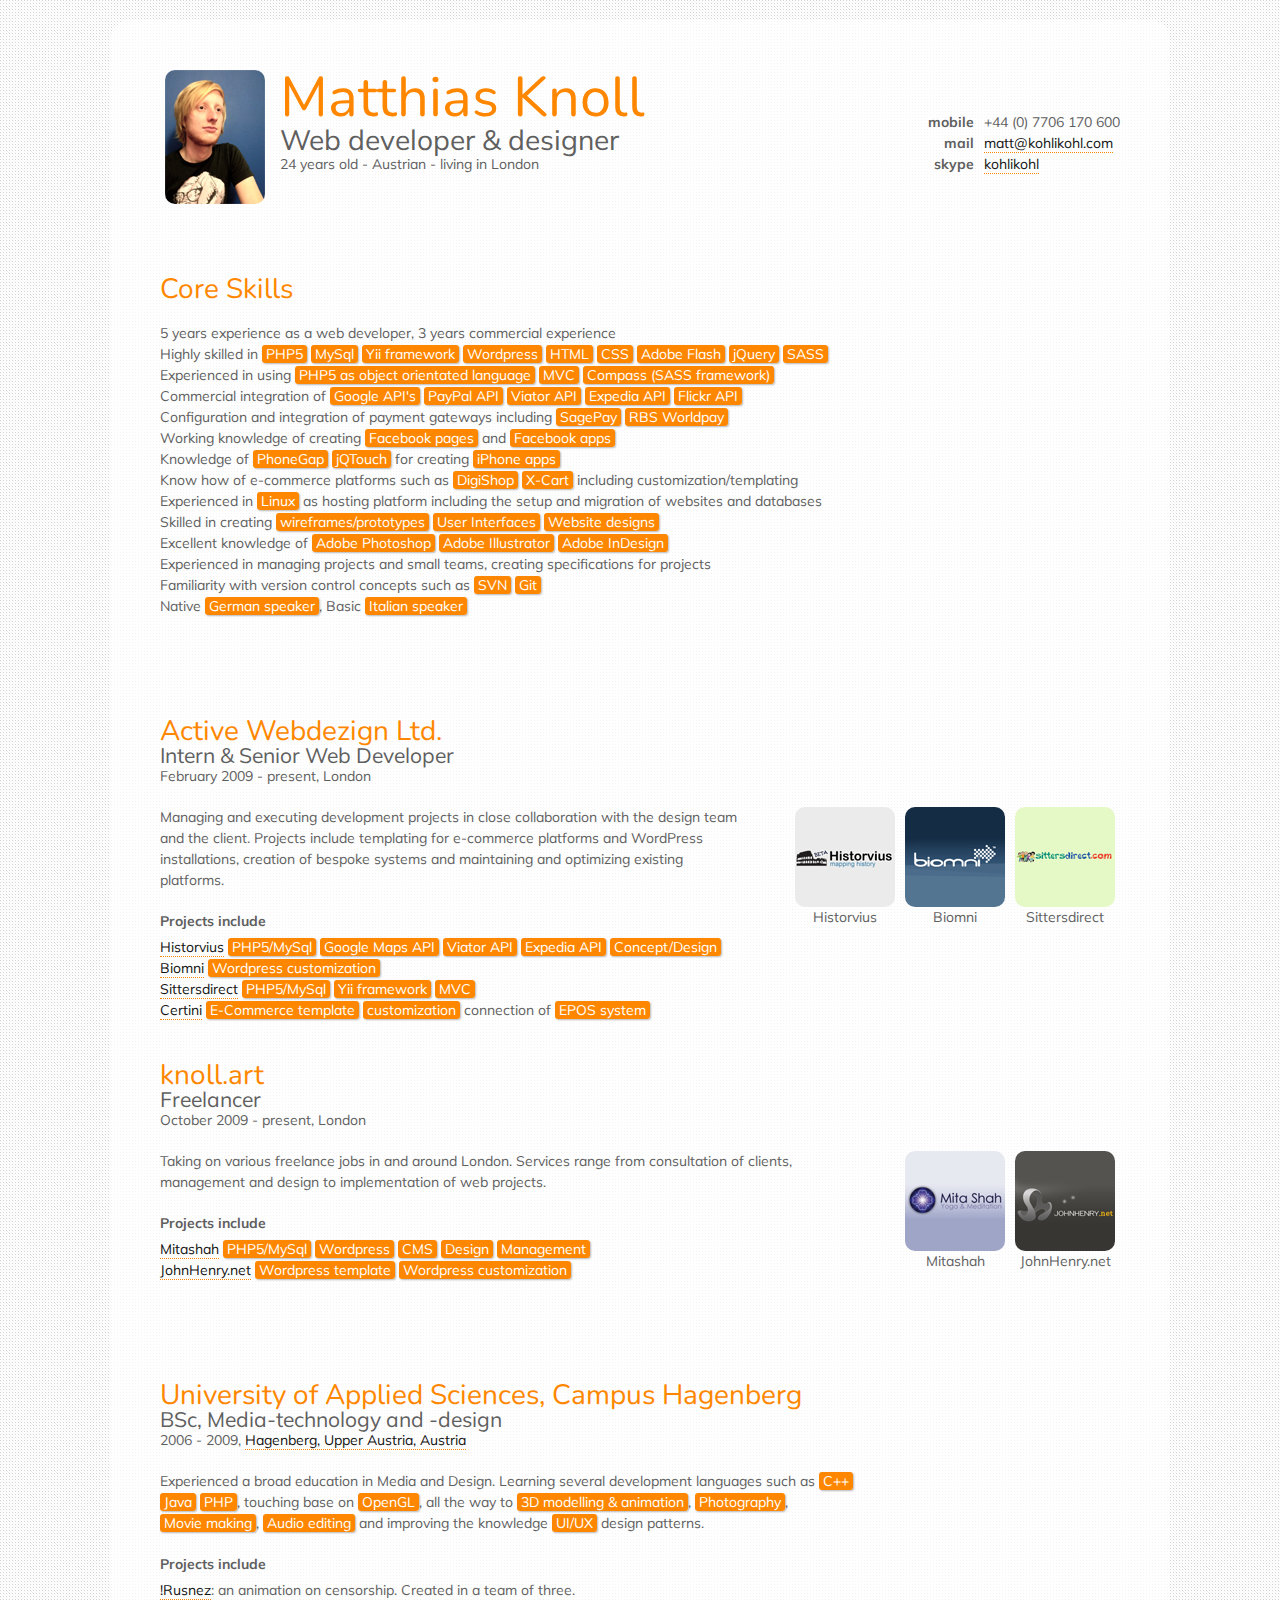
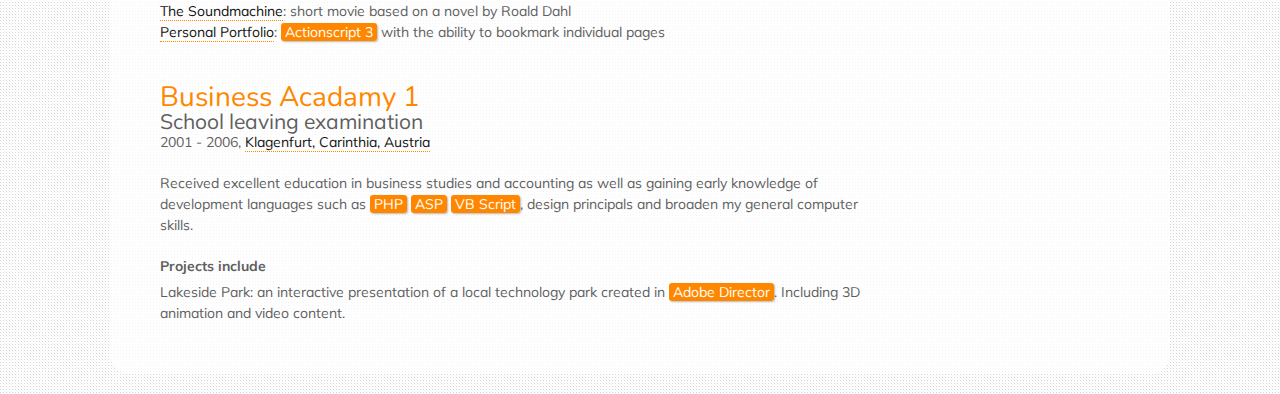
==== index.html @ f6ed4b70 "resume 2011" ====
<!DOCTYPE html>
<html lang="en">
    <head>
        <title>Matthias Knoll - Resume</title>
        <meta charset="utf-8">
        <meta name="keywords" content="Matthias, Knoll, Resume, CV" />
        <meta name="robots" content="index,follow" />
        <meta name="copyright" content="Copyright 2011 - Matthias Knoll - All Rights Reserved." />
        <meta name="author" content="Matthias Knoll" />
        <meta name="language" content="en-GB" />
        <meta name="revisit-after" content="7" />

        <link rel="stylesheet" type="text/css" href="stylesheets/style.css" media="screen" />
        <link rel="stylesheet" type="text/css" media="print" href="stylesheets/print.css" />
        <link href="http://fonts.googleapis.com/css?family=Muli|Nunito:700" rel="stylesheet" type="text/css" />
        <!--[if lt IE 9]>
  			<script src="http://html5shiv.googlecode.com/svn/trunk/html5.js"></script>
  		<![endif]-->
 		<script type="text/javascript" language="JavaScript" src="js/decrypt.js"></script>
 		<script type="text/javascript">

		  var _gaq = _gaq || [];
		  _gaq.push(['_setAccount', 'UA-8178775-2']);
		  _gaq.push(['_trackPageview']);
		
		  (function() {
		    var ga = document.createElement('script'); ga.type = 'text/javascript'; ga.async = true;
		    ga.src = ('https:' == document.location.protocol ? 'https://ssl' : 'http://www') + '.google-analytics.com/ga.js';
		    var s = document.getElementsByTagName('script')[0]; s.parentNode.insertBefore(ga, s);
		  })();
		
		</script>
    </head>
    <body>
    	<div class="wrapper">
    		<header>
	    		<img class="mybeautifulself" src="images/profile.png" />
	    		<h1>Matthias Knoll
	    		<span>Web developer &amp; designer</span></h1>
	    		<span>24 years old - Austrian - living in London</span>
    		</header>
    		<ul class="contact-details">
				<li><span>mobile</span> <script type="text/javascript" language="JavaScript">document.write(decrypt('qrN6gtoVTUibSkhE098pIalj5Af1MnezFcHXKmC4dQJsyP3vwBZ7RxLW2GODYu','+DD (K) UUKj vUK jKK'));</script></li>
				<li><span>mail</span> <script type="text/javascript" language="JavaScript">document.write(decryptURL('zM7FnljxJuG8A5bstEY9OZ6SLQqDI2gBXHda3pcoT0mhPUCyKNVe4kfir1WvRw','Rkdd@u1wS8u1wS.r1R','mail'));</script></li>
				<li><span>skype</span> <script type="text/javascript" language="JavaScript">document.write(decryptURL('sZnp3o1EgtWulPhGIfaUCKYemvQMk5Virj89HNTq2JOF6wx4Adb7cRzBX0DySL','mcKM4:c5THBc5TH?9m4XBQJ5','kohlikohl'));</script></li>
			</ul>
    		<section>
	    		<header>
	    			<h2>Core Skills</h2>
	    		</header>
	    		<ul>
	    			<li>5 years experience as a web developer, 3 years commercial experience</li>
	    			<li>Highly skilled in <span>PHP5</span> <span>MySql</span> <span>Yii framework</span> <span>Wordpress</span> <span>HTML</span> <span>CSS</span> <span>Adobe Flash</span> <span>jQuery</span> <span>SASS</span></li>
	    			<li>Experienced in using <span>PHP5 as object orientated language</span> <span>MVC</span> <span>Compass (SASS framework)</span></li>
	    			<li>Commercial integration of <span>Google API's</span> <span>PayPal API</span> <span>Viator API</span> <span>Expedia API</span> <span>Flickr API</span></li>
	    			<li>Configuration and integration of payment gateways including <span>SagePay</span> <span>RBS Worldpay</span></li>
	    			<li>Working knowledge of creating <span>Facebook pages</span> and <span>Facebook apps</span></li>
	    			<li>Knowledge of <span>PhoneGap</span> <span>jQTouch</span> for creating <span>iPhone apps</span></li>
	    			<li>Know how of e-commerce platforms such as <span>DigiShop</span> <span>X-Cart</span> including customization/templating</li>
	    			<li>Experienced in <span>Linux</span> as hosting platform including the setup and migration of websites and databases</li>
	    			<li>Skilled in creating <span>wireframes/prototypes</span> <span>User Interfaces</span> <span>Website designs</span></li>
	    			<li>Excellent knowledge of <span>Adobe Photoshop</span> <span>Adobe Illustrator</span> <span>Adobe InDesign</span></li>
	    			<li>Experienced in managing projects and small teams, creating specifications for projects</li>
	    			<li>Familiarity with version control concepts such as <span>SVN</span> <span>Git</span></li>
	    			<li>Native <span>German speaker</span>, Basic <span>Italian speaker</span></li>
	    		</ul>
    		</section>
    		<section>
    			<header>
		    		<h2>Active Webdezign Ltd.</h2>
		    		<h3>Intern &amp; Senior Web Developer</h3>
		    		<span>February 2009 - present, London</span>
		    	</header>
		    	<ul class="projects">
	    			<li><a target="_blank" href="http://www.historvius.com"><img src="images/historvius.png" alt="Project Historvius"/></a> Historvius</li>
	    			<li><a target="_blank" href="http://www.biomni.com"><img src="images/biomni.png" alt="Project Biomni"/></a> Biomni</li>
	    			<li><a target="_blank" href="http://www.sittersdirect.com"><img src="images/sittersdirect.png" alt="Project Sittersdirect"/></a> Sittersdirect</li>
	    		</ul>
	    		<p>Managing and executing development projects in
	close collaboration with the design team and the client. Projects include
	templating for e-commerce platforms and WordPress installations,
	creation of bespoke systems and maintaining and optimizing existing
	platforms.</p>
	    		<h4>Projects include</h4>
	    		<ul>
	    			<li><a target="_blank" href="http://www.historvius.com">Historvius</a> <span>PHP5/MySql</span> <span>Google Maps API</span> <span>Viator API</span> <span>Expedia API</span> <span>Concept/Design</span></li>
	    			<li><a target="_blank" href="http://www.biomni.com">Biomni</a> <span>Wordpress customization</span></li>
	    			<li><a target="_blank" href="http://www.sittersdirect.com">Sittersdirect</a> <span>PHP5/MySql</span> <span>Yii framework</span> <span>MVC</span></li>
	    			<li><a target="_blank" href="http://www.certini.co.uk">Certini</a> <span>E-Commerce template</span> <span>customization</span> connection of <span>EPOS system</span></li>
	    		</ul>
    		</section>
    		<section class="notsomuch">
    			<header>
		    		<h2>knoll.art</h2>
		    		<h3>Freelancer</h3>
		    		<span>October 2009 - present, London</span>
		    	</header>
		    	<ul class="projects">
	    			<li><a target="_blank" href="http://www.mitashah.com"><img src="images/mitashah.png" alt="Project Mitashah"/></a> Mitashah</li>
	    			<li><a target="_blank" href="http://www.johnhenry.net"><img src="images/johnhenry.png" alt="Project JohnHenry.net"/></a> JohnHenry.net</li>
	    		</ul>
	    		<p>Taking on various freelance jobs in and around London. Services range from consultation of clients, management and design to implementation of web projects.</p>
	    		<h4>Projects include</h4>
	    		<ul>
	    			<li><a target="_blank" href="http://www.mitashah.com">Mitashah</a> <span>PHP5/MySql</span> <span>Wordpress</span> <span>CMS</span> <span>Design</span> <span>Management</span></li>
	    			<li><a target="_blank" href="http://www.johnhenry.net">JohnHenry.net</a> <span>Wordpress template</span> <span>Wordpress customization</span></li>
	    		</ul>
	    	</section>
	    	<section>
	    		<header>    		
		    		<h2>University of Applied Sciences, Campus Hagenberg</h2>
		    		<h3>BSc, Media-technology and -design</h3>
		    		<span>2006 - 2009, <a target="_blank" href="http://g.co/maps/mt64n">Hagenberg, Upper Austria, Austria</a></span>
		    	</header>
	    		<p>Experienced a broad education in Media and Design. Learning several development languages such as <span>C++</span> <span>Java</span> <span>PHP</span>, touching base on <span>OpenGL</span>, all the way to <span>3D modelling &amp; animation</span>, <span>Photography</span>, <span>Movie making</span>, <span>Audio editing</span> and improving the knowledge <span>UI/UX</span> design patterns.</p>
	    		<h4>Projects include</h4>
	    		<ul>
	    			<li><a target="_blank" href="http://design.fh-hagenberg.at/projekte/2009/rusnez/">!Rusnez</a>: an animation on censorship. Created in a team of three.</li>
	    			<li><a target="_blank" href="http://design.fh-hagenberg.at/video/2008/the-soundmachine/">The Soundmachine</a>: short movie based on a novel by Roald Dahl</li>
	    			<li><a target="_blank" href="http://www.knoll-art.net/website.swf">Personal Portfolio</a>: <span>Actionscript 3</span> with the ability to bookmark individual pages</li>
	    		</ul>
	    	</section>
	    	<section class="notsomuch">
	    		<header>    		
		    		<h2>Business Acadamy 1</h2>
		    		<h3>School leaving examination</h3>
		    		<span>2001 - 2006, <a target="_blank" href="http://g.co/maps/bt634">Klagenfurt, Carinthia, Austria</a></span>
		    	</header>
	    		<p>Received excellent education in business studies and accounting as well as gaining early knowledge of development languages such as <span>PHP</span> <span>ASP</span> <span>VB Script</span>, design principals and broaden my general computer skills. </p>
	    		<h4>Projects include</h4>
	    		<ul>
	    			<li>Lakeside Park: an interactive presentation of a local technology park created in <span>Adobe Director</span>. Including 3D animation and video content.</li>
	    		</ul>
	    	</section>
    	</div>
    </body>
</html>
---- stylesheets/style.css ----
html, body, div, span, applet, object, iframe,
h1, h2, h3, h4, h5, h6, p, blockquote, pre,
a, abbr, acronym, address, big, cite, code,
del, dfn, em, img, ins, kbd, q, s, samp,
small, strike, strong, sub, sup, tt, var,
b, u, i, center,
dl, dt, dd, ol, ul, li,
fieldset, form, label, legend,
table, caption, tbody, tfoot, thead, tr, th, td,
article, aside, canvas, details, embed,
figure, figcaption, footer, header, hgroup,
menu, nav, output, ruby, section, summary,
time, mark, audio, video {
  margin: 0;
  padding: 0;
  border: 0;
  font: inherit;
  font-size: 100%;
  vertical-align: baseline; }

html {
  line-height: 1; }

ol, ul {
  list-style: none; }

table {
  border-collapse: collapse;
  border-spacing: 0; }

caption, th, td {
  text-align: left;
  font-weight: normal;
  vertical-align: middle; }

q, blockquote {
  quotes: none; }
  q:before, q:after, blockquote:before, blockquote:after {
    content: "";
    content: none; }

a img {
  border: none; }

article, aside, details, figcaption, figure, footer, header, hgroup, menu, nav, section, summary {
  display: block; }

body {
  background-image: url(../images/bg3.png);
  font-size: 87.5%;
  font-family: 'Muli', sans-serif;
  color: #5f5f5f;
  line-height: 1.5em; }

h1 {
  font-size: 4em;
  color: #ff8700;
  font-family: "Nunito", sans-serif;
  line-height: 1em; }
  h1 span {
    color: #5f5f5f;
    display: block;
    font-size: 0.5em;
    font-family: "Muli", sans-serif;
    line-height: 1em; }

h2 {
  display: block;
  clear: both;
  font-family: "Nunito", sans-serif;
  font-size: 2em;
  color: #ff8700;
  line-height: 1em; }

h3 {
  font-size: 1.5em;
  line-height: 1em; }

h4 {
  font-weight: bold;
  margin-bottom: 5px; }

a {
  color: #131313;
  text-decoration: none;
  border-bottom: 1px dotted #ff8700; }
  a:hover {
    color: #ff8700; }

p {
  margin: 20px 0; }

.wrapper {
  margin: 0 auto;
  margin-top: 20px;
  margin-bottom: 20px;
  width: 960px;
  padding: 50px 50px;
  background-color: #fff;
  background-color: rgba(255, 255, 255, 0.75);
  -webkit-border-radius: 20px 20px;
  -moz-border-radius: 20px / 20px;
  border-radius: 20px / 20px; }
  .wrapper img {
    float: left;
    -webkit-border-radius: 10px 10px;
    -moz-border-radius: 10px / 10px;
    border-radius: 10px / 10px;
    margin: 0 5px;
    /* @include simple-transform(false, -0deg); @include transition-duration(2s); */ }
  .wrapper .mybeautifulself {
    margin-right: 15px; }
  .wrapper .contact-details {
    float: right;
    position: relative;
    top: -63px; }
    .wrapper .contact-details span {
      width: 100px;
      float: left;
      text-align: right;
      padding-right: 10px;
      font-weight: bold; }
  .wrapper section {
    margin-top: 100px;
    width: 700px; }
    .wrapper section header {
      margin-bottom: 20px; }
    .wrapper section .projects {
      float: right;
      position: relative;
      top: 0px;
      margin-right: -260px;
      margin-left: 50px; }
      .wrapper section .projects li {
        float: left;
        width: 110px;
        text-align: center; }
    .wrapper section p span, .wrapper section li span {
      background-color: #ff8700;
      padding: 0px 4px 0;
      -webkit-border-radius: 3px 3px;
      -moz-border-radius: 3px / 3px;
      border-radius: 3px / 3px;
      color: #fff;
      -webkit-box-shadow: 1px 1px 2px #b8b8b8;
      -moz-box-shadow: 1px 1px 2px #b8b8b8;
      box-shadow: 1px 1px 2px #b8b8b8;
      white-space: nowrap; }
  .wrapper .notsomuch {
    margin-top: 40px; }
---- stylesheets/print.css ----
html, body, div, span, applet, object, iframe,
h1, h2, h3, h4, h5, h6, p, blockquote, pre,
a, abbr, acronym, address, big, cite, code,
del, dfn, em, img, ins, kbd, q, s, samp,
small, strike, strong, sub, sup, tt, var,
b, u, i, center,
dl, dt, dd, ol, ul, li,
fieldset, form, label, legend,
table, caption, tbody, tfoot, thead, tr, th, td,
article, aside, canvas, details, embed,
figure, figcaption, footer, header, hgroup,
menu, nav, output, ruby, section, summary,
time, mark, audio, video {
  margin: 0;
  padding: 0;
  border: 0;
  font: inherit;
  font-size: 100%;
  vertical-align: baseline; }

html {
  line-height: 1; }

ol, ul {
  list-style: none; }

table {
  border-collapse: collapse;
  border-spacing: 0; }

caption, th, td {
  text-align: left;
  font-weight: normal;
  vertical-align: middle; }

q, blockquote {
  quotes: none; }
  q:before, q:after, blockquote:before, blockquote:after {
    content: "";
    content: none; }

a img {
  border: none; }

article, aside, details, figcaption, figure, footer, header, hgroup, menu, nav, section, summary {
  display: block; }

body {
  font-size: 68.8%;
  font-family: 'Muli', sans-serif;
  color: #5f5f5f;
  line-height: 1.1em; }

h1 {
  font-size: 3.0em;
  color: #333333;
  font-family: "Nunito", sans-serif;
  line-height: 1em; }
  h1 span {
    color: #5f5f5f;
    display: block;
    font-size: 0.5em;
    font-family: "Muli", sans-serif;
    line-height: 1em; }

h2 {
  display: block;
  clear: both;
  font-family: "Nunito", sans-serif;
  font-size: 1.5em;
  color: #333333;
  line-height: 1em; }

h3 {
  font-size: 1.125em;
  line-height: 1em; }

h4 {
  font-weight: bold;
  margin-bottom: 5px; }

a {
  color: #131313;
  text-decoration: none;
  font-weight: bold; }
  a:hover {
    color: #333333; }

p {
  margin: 10px 0; }

.wrapper {
  margin: 0 auto;
  background-color: rgba(255, 255, 255, 0.75);
  -webkit-border-radius: 20px 20px;
  -moz-border-radius: 20px / 20px;
  border-radius: 20px / 20px; }
  .wrapper img {
    float: left;
    -webkit-border-radius: 10px 10px;
    -moz-border-radius: 10px / 10px;
    border-radius: 10px / 10px;
    margin: 0 5px;
    width: 60px; }
  .wrapper .mybeautifulself {
    margin-right: 15px; }
  .wrapper .contact-details {
    float: right;
    position: relative;
    top: -35px; }
    .wrapper .contact-details span {
      width: 100px;
      float: left;
      text-align: right;
      padding-right: 10px;
      font-weight: bold; }
  .wrapper section {
    margin-top: 25px; }
    .wrapper section header {
      margin-bottom: 10px; }
    .wrapper section .projects {
      display: none;
      float: right;
      position: relative;
      top: 0px;
      margin-right: -260px;
      margin-left: 50px; }
      .wrapper section .projects li {
        float: left;
        width: 110px;
        text-align: center; }
    .wrapper section p span, .wrapper section li span {
      white-space: nowrap;
      font-style: italic; }
      .wrapper section p span:after, .wrapper section li span:after {
        content: "]"; }
      .wrapper section p span:before, .wrapper section li span:before {
        content: "["; }
  .wrapper .notsomuch {
    margin-top: 15px; }
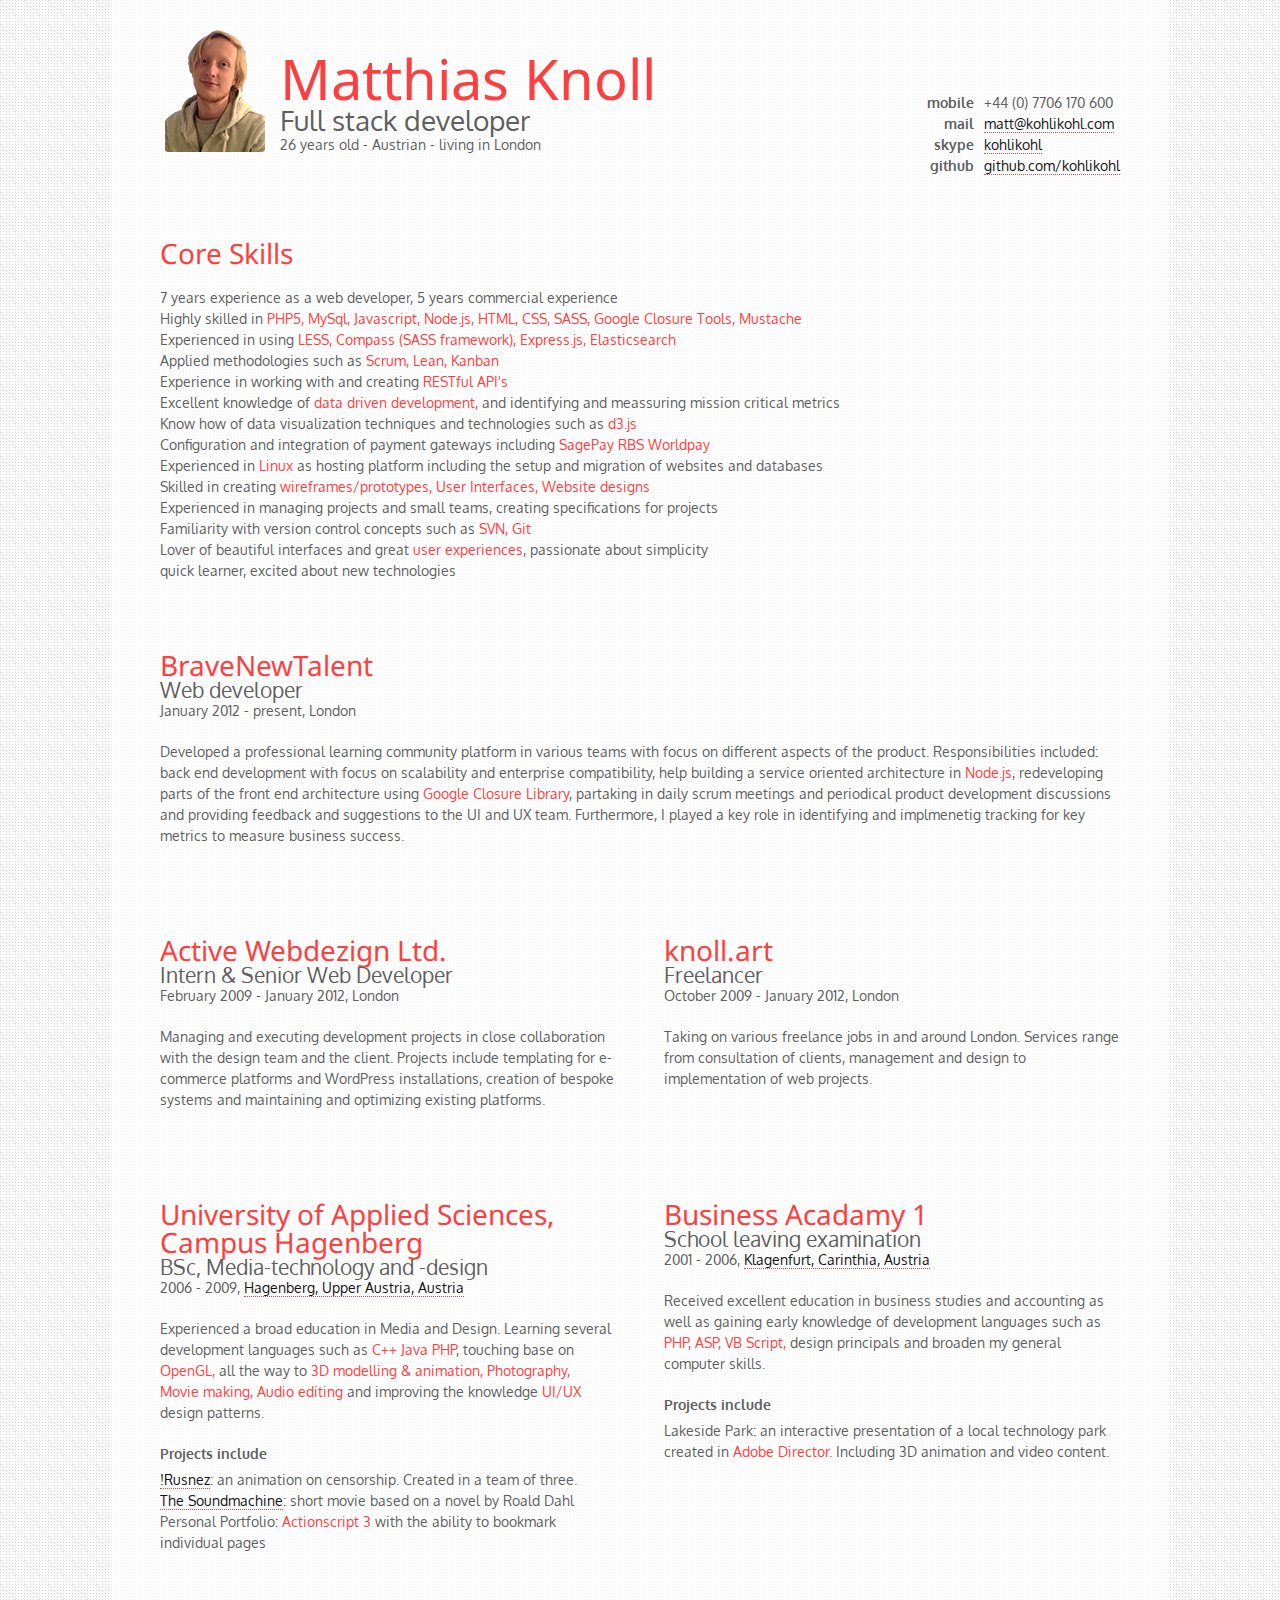
==== commit de5da8df: "update cv" ====
--- a/index.html
+++ b/index.html
@@ -1,138 +1,179 @@
 <!DOCTYPE html>
 <html lang="en">
-    <head>
-        <title>Matthias Knoll - Resume</title>
-        <meta charset="utf-8">
-        <meta name="keywords" content="Matthias, Knoll, Resume, CV" />
-        <meta name="robots" content="index,follow" />
-        <meta name="copyright" content="Copyright 2011 - Matthias Knoll - All Rights Reserved." />
-        <meta name="author" content="Matthias Knoll" />
-        <meta name="language" content="en-GB" />
-        <meta name="revisit-after" content="7" />
+<head>
+    <title>Matthias Knoll - Resume</title>
+    <meta charset="utf-8">
+    <meta name="keywords" content="Matthias, Knoll, Resume, CV"/>
+    <meta name="robots" content="index,follow"/>
+    <meta name="copyright" content="Copyright 2011 - Matthias Knoll - All Rights Reserved."/>
+    <meta name="author" content="Matthias Knoll"/>
+    <meta name="language" content="en-GB"/>
+    <meta name="revisit-after" content="7"/>
 
-        <link rel="stylesheet" type="text/css" href="stylesheets/style.css" media="screen" />
-        <link rel="stylesheet" type="text/css" media="print" href="stylesheets/print.css" />
-        <link href="http://fonts.googleapis.com/css?family=Muli|Nunito:700" rel="stylesheet" type="text/css" />
-        <!--[if lt IE 9]>
-  			<script src="http://html5shiv.googlecode.com/svn/trunk/html5.js"></script>
-  		<![endif]-->
- 		<script type="text/javascript" language="JavaScript" src="js/decrypt.js"></script>
- 		<script type="text/javascript">
+    <link rel="stylesheet" type="text/css" href="stylesheets/style.css" media="screen"/>
+    <link rel="stylesheet" type="text/css" media="print" href="stylesheets/print.css"/>
+    <link href="http://fonts.googleapis.com/css?family=Muli|Nunito:700" rel="stylesheet" type="text/css"/>
+    <!--[if lt IE 9]>
+     
+    <script src="http://html5shiv.googlecode.com/svn/trunk/html5.js"></script>
+             <![endif]-->
+    <script type="text/javascript" language="JavaScript" src="js/decrypt.js"></script>
+    <script type="text/javascript">
 
-		  var _gaq = _gaq || [];
-		  _gaq.push(['_setAccount', 'UA-8178775-2']);
-		  _gaq.push(['_trackPageview']);
-		
-		  (function() {
-		    var ga = document.createElement('script'); ga.type = 'text/javascript'; ga.async = true;
-		    ga.src = ('https:' == document.location.protocol ? 'https://ssl' : 'http://www') + '.google-analytics.com/ga.js';
-		    var s = document.getElementsByTagName('script')[0]; s.parentNode.insertBefore(ga, s);
-		  })();
-		
-		</script>
-    </head>
-    <body>
-    	<div class="wrapper">
-    		<header>
-	    		<img class="mybeautifulself" src="images/profile.png" />
-	    		<h1>Matthias Knoll
-	    		<span>Web developer &amp; designer</span></h1>
-	    		<span>24 years old - Austrian - living in London</span>
-    		</header>
-    		<ul class="contact-details">
-				<li><span>mobile</span> <script type="text/javascript" language="JavaScript">document.write(decrypt('qrN6gtoVTUibSkhE098pIalj5Af1MnezFcHXKmC4dQJsyP3vwBZ7RxLW2GODYu','+DD (K) UUKj vUK jKK'));</script></li>
-				<li><span>mail</span> <script type="text/javascript" language="JavaScript">document.write(decryptURL('zM7FnljxJuG8A5bstEY9OZ6SLQqDI2gBXHda3pcoT0mhPUCyKNVe4kfir1WvRw','Rkdd@u1wS8u1wS.r1R','mail'));</script></li>
-				<li><span>skype</span> <script type="text/javascript" language="JavaScript">document.write(decryptURL('sZnp3o1EgtWulPhGIfaUCKYemvQMk5Virj89HNTq2JOF6wx4Adb7cRzBX0DySL','mcKM4:c5THBc5TH?9m4XBQJ5','kohlikohl'));</script></li>
-			</ul>
-    		<section>
-	    		<header>
-	    			<h2>Core Skills</h2>
-	    		</header>
-	    		<ul>
-	    			<li>5 years experience as a web developer, 3 years commercial experience</li>
-	    			<li>Highly skilled in <span>PHP5</span> <span>MySql</span> <span>Yii framework</span> <span>Wordpress</span> <span>HTML</span> <span>CSS</span> <span>Adobe Flash</span> <span>jQuery</span> <span>SASS</span></li>
-	    			<li>Experienced in using <span>PHP5 as object orientated language</span> <span>MVC</span> <span>Compass (SASS framework)</span></li>
-	    			<li>Commercial integration of <span>Google API's</span> <span>PayPal API</span> <span>Viator API</span> <span>Expedia API</span> <span>Flickr API</span></li>
-	    			<li>Configuration and integration of payment gateways including <span>SagePay</span> <span>RBS Worldpay</span></li>
-	    			<li>Working knowledge of creating <span>Facebook pages</span> and <span>Facebook apps</span></li>
-	    			<li>Knowledge of <span>PhoneGap</span> <span>jQTouch</span> for creating <span>iPhone apps</span></li>
-	    			<li>Know how of e-commerce platforms such as <span>DigiShop</span> <span>X-Cart</span> including customization/templating</li>
-	    			<li>Experienced in <span>Linux</span> as hosting platform including the setup and migration of websites and databases</li>
-	    			<li>Skilled in creating <span>wireframes/prototypes</span> <span>User Interfaces</span> <span>Website designs</span></li>
-	    			<li>Excellent knowledge of <span>Adobe Photoshop</span> <span>Adobe Illustrator</span> <span>Adobe InDesign</span></li>
-	    			<li>Experienced in managing projects and small teams, creating specifications for projects</li>
-	    			<li>Familiarity with version control concepts such as <span>SVN</span> <span>Git</span></li>
-	    			<li>Native <span>German speaker</span>, Basic <span>Italian speaker</span></li>
-	    		</ul>
-    		</section>
-    		<section>
-    			<header>
-		    		<h2>Active Webdezign Ltd.</h2>
-		    		<h3>Intern &amp; Senior Web Developer</h3>
-		    		<span>February 2009 - present, London</span>
-		    	</header>
-		    	<ul class="projects">
-	    			<li><a target="_blank" href="http://www.historvius.com"><img src="images/historvius.png" alt="Project Historvius"/></a> Historvius</li>
-	    			<li><a target="_blank" href="http://www.biomni.com"><img src="images/biomni.png" alt="Project Biomni"/></a> Biomni</li>
-	    			<li><a target="_blank" href="http://www.sittersdirect.com"><img src="images/sittersdirect.png" alt="Project Sittersdirect"/></a> Sittersdirect</li>
-	    		</ul>
-	    		<p>Managing and executing development projects in
-	close collaboration with the design team and the client. Projects include
-	templating for e-commerce platforms and WordPress installations,
-	creation of bespoke systems and maintaining and optimizing existing
-	platforms.</p>
-	    		<h4>Projects include</h4>
-	    		<ul>
-	    			<li><a target="_blank" href="http://www.historvius.com">Historvius</a> <span>PHP5/MySql</span> <span>Google Maps API</span> <span>Viator API</span> <span>Expedia API</span> <span>Concept/Design</span></li>
-	    			<li><a target="_blank" href="http://www.biomni.com">Biomni</a> <span>Wordpress customization</span></li>
-	    			<li><a target="_blank" href="http://www.sittersdirect.com">Sittersdirect</a> <span>PHP5/MySql</span> <span>Yii framework</span> <span>MVC</span></li>
-	    			<li><a target="_blank" href="http://www.certini.co.uk">Certini</a> <span>E-Commerce template</span> <span>customization</span> connection of <span>EPOS system</span></li>
-	    		</ul>
-    		</section>
-    		<section class="notsomuch">
-    			<header>
-		    		<h2>knoll.art</h2>
-		    		<h3>Freelancer</h3>
-		    		<span>October 2009 - present, London</span>
-		    	</header>
-		    	<ul class="projects">
-	    			<li><a target="_blank" href="http://www.mitashah.com"><img src="images/mitashah.png" alt="Project Mitashah"/></a> Mitashah</li>
-	    			<li><a target="_blank" href="http://www.johnhenry.net"><img src="images/johnhenry.png" alt="Project JohnHenry.net"/></a> JohnHenry.net</li>
-	    		</ul>
-	    		<p>Taking on various freelance jobs in and around London. Services range from consultation of clients, management and design to implementation of web projects.</p>
-	    		<h4>Projects include</h4>
-	    		<ul>
-	    			<li><a target="_blank" href="http://www.mitashah.com">Mitashah</a> <span>PHP5/MySql</span> <span>Wordpress</span> <span>CMS</span> <span>Design</span> <span>Management</span></li>
-	    			<li><a target="_blank" href="http://www.johnhenry.net">JohnHenry.net</a> <span>Wordpress template</span> <span>Wordpress customization</span></li>
-	    		</ul>
-	    	</section>
-	    	<section>
-	    		<header>    		
-		    		<h2>University of Applied Sciences, Campus Hagenberg</h2>
-		    		<h3>BSc, Media-technology and -design</h3>
-		    		<span>2006 - 2009, <a target="_blank" href="http://g.co/maps/mt64n">Hagenberg, Upper Austria, Austria</a></span>
-		    	</header>
-	    		<p>Experienced a broad education in Media and Design. Learning several development languages such as <span>C++</span> <span>Java</span> <span>PHP</span>, touching base on <span>OpenGL</span>, all the way to <span>3D modelling &amp; animation</span>, <span>Photography</span>, <span>Movie making</span>, <span>Audio editing</span> and improving the knowledge <span>UI/UX</span> design patterns.</p>
-	    		<h4>Projects include</h4>
-	    		<ul>
-	    			<li><a target="_blank" href="http://design.fh-hagenberg.at/projekte/2009/rusnez/">!Rusnez</a>: an animation on censorship. Created in a team of three.</li>
-	    			<li><a target="_blank" href="http://design.fh-hagenberg.at/video/2008/the-soundmachine/">The Soundmachine</a>: short movie based on a novel by Roald Dahl</li>
-	    			<li><a target="_blank" href="http://www.knoll-art.net/website.swf">Personal Portfolio</a>: <span>Actionscript 3</span> with the ability to bookmark individual pages</li>
-	    		</ul>
-	    	</section>
-	    	<section class="notsomuch">
-	    		<header>    		
-		    		<h2>Business Acadamy 1</h2>
-		    		<h3>School leaving examination</h3>
-		    		<span>2001 - 2006, <a target="_blank" href="http://g.co/maps/bt634">Klagenfurt, Carinthia, Austria</a></span>
-		    	</header>
-	    		<p>Received excellent education in business studies and accounting as well as gaining early knowledge of development languages such as <span>PHP</span> <span>ASP</span> <span>VB Script</span>, design principals and broaden my general computer skills. </p>
-	    		<h4>Projects include</h4>
-	    		<ul>
-	    			<li>Lakeside Park: an interactive presentation of a local technology park created in <span>Adobe Director</span>. Including 3D animation and video content.</li>
-	    		</ul>
-	    	</section>
-    	</div>
-    </body>
+        var _gaq = _gaq || [];
+        _gaq.push(['_setAccount', 'UA-8178775-2']);
+        _gaq.push(['_trackPageview']);
+
+        (function () {
+            var ga = document.createElement('script');
+            ga.type = 'text/javascript';
+            ga.async = true;
+            ga.src = ('https:' == document.location.protocol ? 'https://ssl' : 'http://www') + '.google-analytics.com/ga.js';
+            var s = document.getElementsByTagName('script')[0];
+            s.parentNode.insertBefore(ga, s);
+        })();
+
+    </script>
+</head>
+<body>
+<div class="wrapper">
+    <header>
+        <img class="profile-image" src="images/profile-2013.png"/>
+
+        <h1>Matthias Knoll
+            <span>Full stack developer</span></h1>
+        <span>26 years old - Austrian - living in London</span>
+    </header>
+    <ul class="contact-details">
+        <li><span>mobile</span>
+            <script type="text/javascript"
+                    language="JavaScript">document.write(decrypt('qrN6gtoVTUibSkhE098pIalj5Af1MnezFcHXKmC4dQJsyP3vwBZ7RxLW2GODYu', '+DD (K) UUKj vUK jKK'));</script>
+        </li>
+        <li><span>mail</span>
+            <script type="text/javascript"
+                    language="JavaScript">document.write(decryptURL('zM7FnljxJuG8A5bstEY9OZ6SLQqDI2gBXHda3pcoT0mhPUCyKNVe4kfir1WvRw', 'Rkdd@u1wS8u1wS.r1R', 'mail'));</script>
+        </li>
+        <li><span>skype</span>
+            <script type="text/javascript"
+                    language="JavaScript">document.write(decryptURL('sZnp3o1EgtWulPhGIfaUCKYemvQMk5Virj89HNTq2JOF6wx4Adb7cRzBX0DySL', 'mcKM4:c5THBc5TH?9m4XBQJ5', 'kohlikohl'));</script>
+        </li>
+        <li><span>github</span><a href="https://github.com/kohlikohl">github.com/kohlikohl</a>
+        </li>
+    </ul>
+    <section>
+        <header>
+            <h2>Core Skills</h2>
+        </header>
+        <ul>
+            <li>7 years experience as a web developer, 5 years commercial experience</li>
+            <li>Highly skilled in <span>PHP5,</span> <span>MySql,</span> <span>Javascript,</span> <span>Node.js,</span> <span>HTML,</span> <span>CSS,</span> <span>SASS,</span> <span>Google Closure Tools,</span> <span>Mustache</span></li>
+            <li>Experienced in using <span>LESS,</span> <span>Compass (SASS framework),</span> <span>Express.js,</span> <span>Elasticsearch</span>
+            </li>
+            <li>Applied methodologies such as <span>Scrum,</span> <span>Lean,</span> <span>Kanban</span></li>
+            <li>Experience in working with and creating <span>RESTful API's</span></li>
+            <li>Excellent knowledge of <span>data driven development,</span> and identifying and meassuring mission critical metrics</li>
+            <li>Know how of data visualization techniques and technologies such as <span>d3.js</span></li>
+
+            <li>Configuration and integration of payment gateways including <span>SagePay</span>
+                <span>RBS Worldpay</span></li>
+            <li>Experienced in <span>Linux</span> as hosting platform including the setup and migration of websites and
+                databases
+            </li>
+            <li>Skilled in creating <span>wireframes/prototypes,</span> <span>User Interfaces,</span> <span>Website designs</span>
+            </li>
+            <li>Experienced in managing projects and small teams, creating specifications for projects</li>
+            <li>Familiarity with version control concepts such as <span>SVN,</span> <span>Git</span></li>
+            <li>Lover of beautiful interfaces and great <span>user experiences</span>, passionate about simplicity</li>
+            <li>quick learner, excited about new technologies</li>
+        </ul>
+    </section>
+
+    <section>
+        <header>
+            <h2>BraveNewTalent</h2>
+
+            <h3>Web developer</h3>
+            <span>January 2012 - present, London</span>
+        </header>
+        <p>Developed a professional learning community platform in various teams with focus on different aspects of the product. Responsibilities included:  back end development with focus on scalability and enterprise compatibility,
+        help building a service oriented architecture in <span>Node.js</span>, redeveloping parts of the front end architecture using <span>Google Closure Library</span>, partaking in
+        daily scrum meetings and periodical product development discussions and providing feedback and suggestions to the UI and UX team. Furthermore, I played a key role in identifying and implmenetig tracking
+        for key metrics to measure business success.</p>
+    </section>
+
+    <div class="job-container">
+        <section class="job-floated">
+            <header>
+                <h2>Active Webdezign Ltd.</h2>
+
+                <h3>Intern &amp; Senior Web Developer</h3>
+                <span>February 2009 - January 2012, London</span>
+            </header>
+            <p>Managing and executing development projects in
+                close collaboration with the design team and the client. Projects include
+                templating for e-commerce platforms and WordPress installations,
+                creation of bespoke systems and maintaining and optimizing existing
+                platforms.</p>
+        </section>
+
+        <section class="job-floated job-floated-right">
+            <header>
+                <h2>knoll.art</h2>
+
+                <h3>Freelancer</h3>
+                <span>October 2009 - January 2012, London</span>
+            </header>
+            <p>Taking on various freelance jobs in and around London. Services range from consultation of
+                clients, management and design to implementation of web projects.</p>
+        </section>
+    </div>
+
+    <div class="job-container">
+        <section class="job-floated">
+            <header>
+                <h2>University of Applied Sciences, Campus Hagenberg</h2>
+
+                <h3>BSc, Media-technology and -design</h3>
+                <span>2006 - 2009, <a target="_blank" href="http://g.co/maps/mt64n">Hagenberg, Upper Austria,
+                    Austria</a></span>
+            </header>
+            <p>Experienced a broad education in Media and Design. Learning several development languages such as <span>C++</span>
+                <span>Java</span> <span>PHP</span>, touching base on <span>OpenGL,</span> all the way to <span>3D modelling &amp; animation,</span>
+                <span>Photography,</span> <span>Movie making,</span> <span>Audio editing</span> and improving the
+                knowledge <span>UI/UX</span> design patterns.</p>
+            <h4>Projects include</h4>
+            <ul>
+                <li><a target="_blank" href="http://design.fh-hagenberg.at/projekte/2009/rusnez/">!Rusnez</a>: an
+                    animation on censorship. Created in a team of three.
+                </li>
+                <li><a target="_blank" href="http://design.fh-hagenberg.at/video/2008/the-soundmachine/">The
+                    Soundmachine</a>: short movie based on a novel by Roald Dahl
+                </li>
+                <li>Personal Portfolio: <span>Actionscript 3</span> with the ability to bookmark individual pages
+                </li>
+            </ul>
+        </section>
+
+        <section class="job-floated job-floated-right">
+            <header>
+                <h2>Business Acadamy 1</h2>
+
+                <h3>School leaving examination</h3>
+                <span>2001 - 2006, <a target="_blank" href="http://g.co/maps/bt634">Klagenfurt, Carinthia,
+                    Austria</a></span>
+            </header>
+            <p>Received excellent education in business studies and accounting as well as gaining early knowledge of
+                development languages such as <span>PHP,</span> <span>ASP,</span> <span>VB Script,</span> design
+                principals and broaden my general computer skills. </p>
+            <h4>Projects include</h4>
+            <ul>
+                <li>Lakeside Park: an interactive presentation of a local technology park created in <span>Adobe Director</span>.
+                    Including 3D animation and video content.
+                </li>
+            </ul>
+        </section>
+    </div>
+</div>
+</body>
 </html>
 
--- a/stylesheets/style.css
+++ b/stylesheets/style.css
@@ -1,3 +1,4 @@
+@import url(http://fonts.googleapis.com/css?family=Noto+Sans:700|Oxygen);
 html, body, div, span, applet, object, iframe,
 h1, h2, h3, h4, h5, h6, p, blockquote, pre,
 a, abbr, acronym, address, big, cite, code,
@@ -48,28 +49,28 @@
 body {
   background-image: url(../images/bg3.png);
   font-size: 87.5%;
-  font-family: 'Muli', sans-serif;
+  font-family: "Oxygen", sans-serif;
   color: #5f5f5f;
   line-height: 1.5em; }
 
 h1 {
   font-size: 4em;
-  color: #ff8700;
-  font-family: "Nunito", sans-serif;
+  color: #ff3f3f;
+  font-family: "Noto Sans", sans-serif;
   line-height: 1em; }
   h1 span {
     color: #5f5f5f;
     display: block;
     font-size: 0.5em;
-    font-family: "Muli", sans-serif;
+    font-family: "Oxygen", sans-serif;
     line-height: 1em; }
 
 h2 {
   display: block;
   clear: both;
-  font-family: "Nunito", sans-serif;
+  font-family: "Noto Sans", sans-serif;
   font-size: 2em;
-  color: #ff8700;
+  color: #ff3f3f;
   line-height: 1em; }
 
 h3 {
@@ -83,33 +84,29 @@
 a {
   color: #131313;
   text-decoration: none;
-  border-bottom: 1px dotted #ff8700; }
+  border-bottom: 1px dotted #ff3f3f; }
   a:hover {
-    color: #ff8700; }
+    color: #ff3f3f; }
 
 p {
   margin: 20px 0; }
 
 .wrapper {
   margin: 0 auto;
-  margin-top: 20px;
-  margin-bottom: 20px;
   width: 960px;
   padding: 50px 50px;
   background-color: #fff;
-  background-color: rgba(255, 255, 255, 0.75);
-  -webkit-border-radius: 20px 20px;
-  -moz-border-radius: 20px / 20px;
-  border-radius: 20px / 20px; }
+  background-color: rgba(255, 255, 255, 0.75); }
   .wrapper img {
     float: left;
-    -webkit-border-radius: 10px 10px;
-    -moz-border-radius: 10px / 10px;
-    border-radius: 10px / 10px;
+    -webkit-border-radius: 3px 3px;
+    -moz-border-radius: 3px / 3px;
+    border-radius: 3px / 3px;
     margin: 0 5px;
     /* @include simple-transform(false, -0deg); @include transition-duration(2s); */ }
-  .wrapper .mybeautifulself {
-    margin-right: 15px; }
+  .wrapper .profile-image {
+    margin-right: 15px;
+    margin-top: -32px; }
   .wrapper .contact-details {
     float: right;
     position: relative;
@@ -121,30 +118,25 @@
       padding-right: 10px;
       font-weight: bold; }
   .wrapper section {
-    margin-top: 100px;
-    width: 700px; }
+    margin-top: 70px; }
     .wrapper section header {
       margin-bottom: 20px; }
-    .wrapper section .projects {
-      float: right;
-      position: relative;
-      top: 0px;
-      margin-right: -260px;
-      margin-left: 50px; }
-      .wrapper section .projects li {
-        float: left;
-        width: 110px;
-        text-align: center; }
     .wrapper section p span, .wrapper section li span {
-      background-color: #ff8700;
-      padding: 0px 4px 0;
       -webkit-border-radius: 3px 3px;
       -moz-border-radius: 3px / 3px;
       border-radius: 3px / 3px;
-      color: #fff;
-      -webkit-box-shadow: 1px 1px 2px #b8b8b8;
-      -moz-box-shadow: 1px 1px 2px #b8b8b8;
-      box-shadow: 1px 1px 2px #b8b8b8;
-      white-space: nowrap; }
-  .wrapper .notsomuch {
-    margin-top: 40px; }
+      white-space: nowrap;
+      color: #ff3f3f; }
+
+.job-container {
+  width: 100%;
+  overflow: hidden; }
+
+.job-floated {
+  float: left;
+  width: 47.5%;
+  margin-right: 2.5%; }
+
+.job-floated-right {
+  margin-left: 2.5%;
+  margin-right: 0; }
--- a/stylesheets/print.css
+++ b/stylesheets/print.css
@@ -54,19 +54,19 @@
 h1 {
   font-size: 3.0em;
   color: #333333;
-  font-family: "Nunito", sans-serif;
+  font-family: "Noto Sans", sans-serif;
   line-height: 1em; }
   h1 span {
     color: #5f5f5f;
     display: block;
     font-size: 0.5em;
-    font-family: "Muli", sans-serif;
+    font-family: "Oxygen", sans-serif;
     line-height: 1em; }
 
 h2 {
   display: block;
   clear: both;
-  font-family: "Nunito", sans-serif;
+  font-family: "Noto Sans", sans-serif;
   font-size: 1.5em;
   color: #333333;
   line-height: 1em; }
@@ -81,8 +81,7 @@
 
 a {
   color: #131313;
-  text-decoration: none;
-  font-weight: bold; }
+  text-decoration: none; }
   a:hover {
     color: #333333; }
 
@@ -97,13 +96,14 @@
   border-radius: 20px / 20px; }
   .wrapper img {
     float: left;
-    -webkit-border-radius: 10px 10px;
-    -moz-border-radius: 10px / 10px;
-    border-radius: 10px / 10px;
+    -webkit-border-radius: 3px 3px;
+    -moz-border-radius: 3px / 3px;
+    border-radius: 3px / 3px;
     margin: 0 5px;
-    width: 60px; }
-  .wrapper .mybeautifulself {
-    margin-right: 15px; }
+    width: 50px; }
+  .wrapper .profile-image {
+    margin-right: 15px;
+    margin-top: -5px; }
   .wrapper .contact-details {
     float: right;
     position: relative;
@@ -118,23 +118,9 @@
     margin-top: 25px; }
     .wrapper section header {
       margin-bottom: 10px; }
-    .wrapper section .projects {
-      display: none;
-      float: right;
-      position: relative;
-      top: 0px;
-      margin-right: -260px;
-      margin-left: 50px; }
-      .wrapper section .projects li {
-        float: left;
-        width: 110px;
-        text-align: center; }
     .wrapper section p span, .wrapper section li span {
       white-space: nowrap;
-      font-style: italic; }
-      .wrapper section p span:after, .wrapper section li span:after {
-        content: "]"; }
-      .wrapper section p span:before, .wrapper section li span:before {
-        content: "["; }
+      font-style: italic;
+      text-decoration: underline; }
   .wrapper .notsomuch {
     margin-top: 15px; }
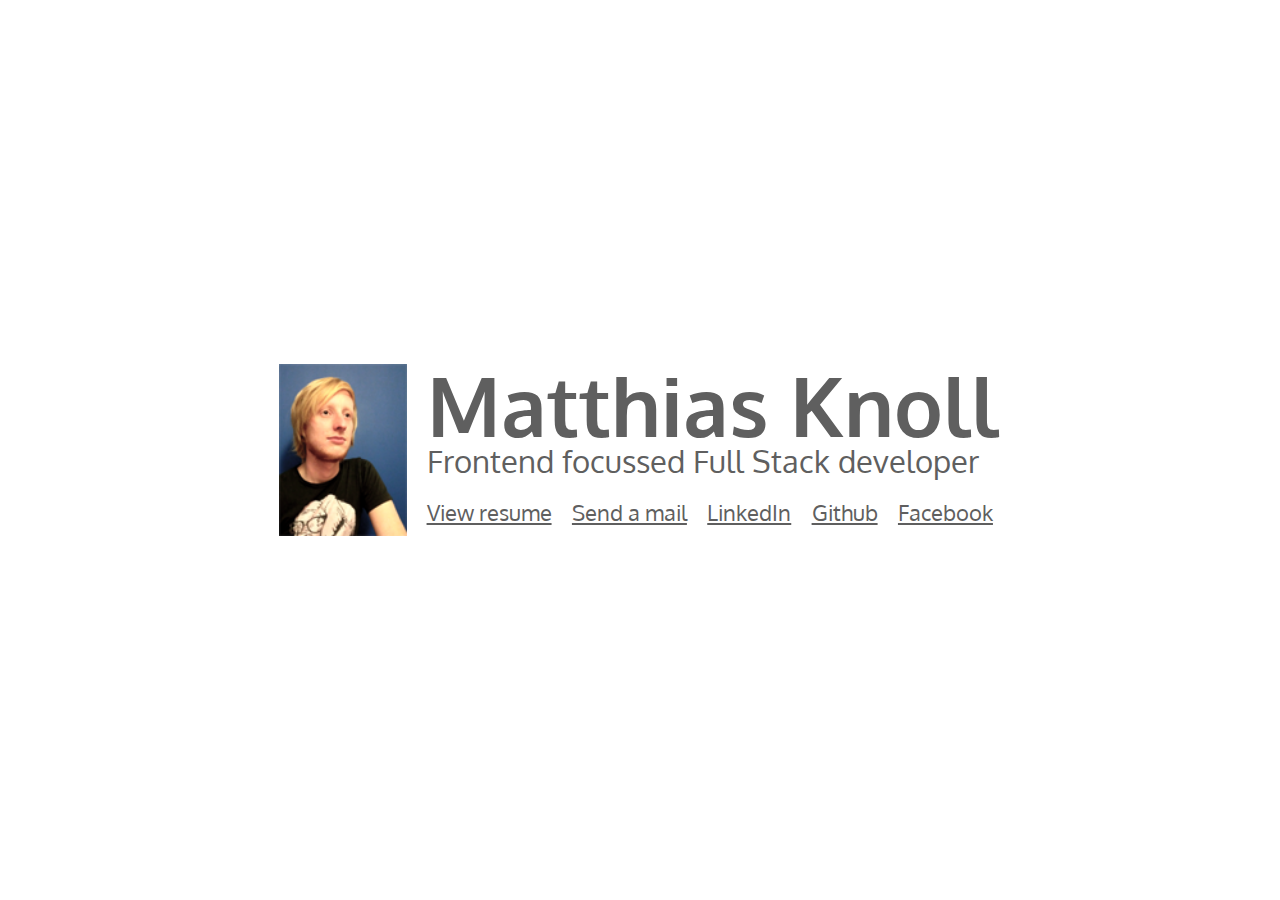
==== commit 41364884: "Modifying/updating resume" ====
--- a/index.html
+++ b/index.html
@@ -5,7 +5,7 @@
     <meta charset="utf-8">
     <meta name="keywords" content="Matthias, Knoll, Resume, CV"/>
     <meta name="robots" content="index,follow"/>
-    <meta name="copyright" content="Copyright 2011 - Matthias Knoll - All Rights Reserved."/>
+    <meta name="copyright" content="Copyright 2015 - Matthias Knoll - All Rights Reserved."/>
     <meta name="author" content="Matthias Knoll"/>
     <meta name="language" content="en-GB"/>
     <meta name="revisit-after" content="7"/>
@@ -35,145 +35,23 @@
 
     </script>
 </head>
-<body>
-<div class="wrapper">
-    <header>
-        <img class="profile-image" src="images/profile-2013.png"/>
+<body class="Container">
+<div class="Profile">
+    <img class="Profile-image" src="images/profile.png"/>
 
-        <h1>Matthias Knoll
-            <span>Full stack developer</span></h1>
-        <span>26 years old - Austrian - living in London</span>
-    </header>
-    <ul class="contact-details">
-        <li><span>mobile</span>
-            <script type="text/javascript"
-                    language="JavaScript">document.write(decrypt('qrN6gtoVTUibSkhE098pIalj5Af1MnezFcHXKmC4dQJsyP3vwBZ7RxLW2GODYu', '+DD (K) UUKj vUK jKK'));</script>
-        </li>
-        <li><span>mail</span>
-            <script type="text/javascript"
-                    language="JavaScript">document.write(decryptURL('zM7FnljxJuG8A5bstEY9OZ6SLQqDI2gBXHda3pcoT0mhPUCyKNVe4kfir1WvRw', 'Rkdd@u1wS8u1wS.r1R', 'mail'));</script>
-        </li>
-        <li><span>skype</span>
-            <script type="text/javascript"
-                    language="JavaScript">document.write(decryptURL('sZnp3o1EgtWulPhGIfaUCKYemvQMk5Virj89HNTq2JOF6wx4Adb7cRzBX0DySL', 'mcKM4:c5THBc5TH?9m4XBQJ5', 'kohlikohl'));</script>
-        </li>
-        <li><span>github</span><a href="https://github.com/kohlikohl">github.com/kohlikohl</a>
-        </li>
-    </ul>
-    <section>
-        <header>
-            <h2>Core Skills</h2>
-        </header>
-        <ul>
-            <li>7 years experience as a web developer, 5 years commercial experience</li>
-            <li>Highly skilled in <span>PHP5,</span> <span>MySql,</span> <span>Javascript,</span> <span>Node.js,</span> <span>HTML,</span> <span>CSS,</span> <span>SASS,</span> <span>Google Closure Tools,</span> <span>Mustache</span></li>
-            <li>Experienced in using <span>LESS,</span> <span>Compass (SASS framework),</span> <span>Express.js,</span> <span>Elasticsearch</span>
-            </li>
-            <li>Applied methodologies such as <span>Scrum,</span> <span>Lean,</span> <span>Kanban</span></li>
-            <li>Experience in working with and creating <span>RESTful API's</span></li>
-            <li>Excellent knowledge of <span>data driven development,</span> and identifying and meassuring mission critical metrics</li>
-            <li>Know how of data visualization techniques and technologies such as <span>d3.js</span></li>
-
-            <li>Configuration and integration of payment gateways including <span>SagePay</span>
-                <span>RBS Worldpay</span></li>
-            <li>Experienced in <span>Linux</span> as hosting platform including the setup and migration of websites and
-                databases
-            </li>
-            <li>Skilled in creating <span>wireframes/prototypes,</span> <span>User Interfaces,</span> <span>Website designs</span>
-            </li>
-            <li>Experienced in managing projects and small teams, creating specifications for projects</li>
-            <li>Familiarity with version control concepts such as <span>SVN,</span> <span>Git</span></li>
-            <li>Lover of beautiful interfaces and great <span>user experiences</span>, passionate about simplicity</li>
-            <li>quick learner, excited about new technologies</li>
+    <div class="Profile-info">
+        <span class="Profile-name">Matthias Knoll</span>
+        <span class="Profile-title">Frontend focussed Full Stack developer</span>
+        <ul class="Profile-contact">
+            <li class="Profile-contactItem"><a href="https://docs.google.com/document/d/1zOIgmkjKKOymLVVy6Mi90NsEDI6UOf8np-HOoa5jRm4/edit?usp=sharing">View resume</a></li>
+            <li class="Profile-contactItem"><script type="text/javascript"
+                                                    language="JavaScript">document.write(decryptURL('zM7FnljxJuG8A5bstEY9OZ6SLQqDI2gBXHda3pcoT0mhPUCyKNVe4kfir1WvRw', 'Rkdd@u1wS8u1wS.r1R', 'Email'));</script></li>
+            <li class="Profile-contactItem"><a href="https://uk.linkedin.com/in/matthiasknoll">LinkedIn</a></li>
+            <li class="Profile-contactItem"><a href="https://github.com/kohlikohl">Github</a></li>
+            <li class="Profile-contactItem"><a href="https://www.facebook.com/kohlikohl">Facebook</a></li>
         </ul>
-    </section>
-
-    <section>
-        <header>
-            <h2>BraveNewTalent</h2>
-
-            <h3>Web developer</h3>
-            <span>January 2012 - present, London</span>
-        </header>
-        <p>Developed a professional learning community platform in various teams with focus on different aspects of the product. Responsibilities included:  back end development with focus on scalability and enterprise compatibility,
-        help building a service oriented architecture in <span>Node.js</span>, redeveloping parts of the front end architecture using <span>Google Closure Library</span>, partaking in
-        daily scrum meetings and periodical product development discussions and providing feedback and suggestions to the UI and UX team. Furthermore, I played a key role in identifying and implmenetig tracking
-        for key metrics to measure business success.</p>
-    </section>
-
-    <div class="job-container">
-        <section class="job-floated">
-            <header>
-                <h2>Active Webdezign Ltd.</h2>
-
-                <h3>Intern &amp; Senior Web Developer</h3>
-                <span>February 2009 - January 2012, London</span>
-            </header>
-            <p>Managing and executing development projects in
-                close collaboration with the design team and the client. Projects include
-                templating for e-commerce platforms and WordPress installations,
-                creation of bespoke systems and maintaining and optimizing existing
-                platforms.</p>
-        </section>
-
-        <section class="job-floated job-floated-right">
-            <header>
-                <h2>knoll.art</h2>
-
-                <h3>Freelancer</h3>
-                <span>October 2009 - January 2012, London</span>
-            </header>
-            <p>Taking on various freelance jobs in and around London. Services range from consultation of
-                clients, management and design to implementation of web projects.</p>
-        </section>
     </div>
-
-    <div class="job-container">
-        <section class="job-floated">
-            <header>
-                <h2>University of Applied Sciences, Campus Hagenberg</h2>
-
-                <h3>BSc, Media-technology and -design</h3>
-                <span>2006 - 2009, <a target="_blank" href="http://g.co/maps/mt64n">Hagenberg, Upper Austria,
-                    Austria</a></span>
-            </header>
-            <p>Experienced a broad education in Media and Design. Learning several development languages such as <span>C++</span>
-                <span>Java</span> <span>PHP</span>, touching base on <span>OpenGL,</span> all the way to <span>3D modelling &amp; animation,</span>
-                <span>Photography,</span> <span>Movie making,</span> <span>Audio editing</span> and improving the
-                knowledge <span>UI/UX</span> design patterns.</p>
-            <h4>Projects include</h4>
-            <ul>
-                <li><a target="_blank" href="http://design.fh-hagenberg.at/projekte/2009/rusnez/">!Rusnez</a>: an
-                    animation on censorship. Created in a team of three.
-                </li>
-                <li><a target="_blank" href="http://design.fh-hagenberg.at/video/2008/the-soundmachine/">The
-                    Soundmachine</a>: short movie based on a novel by Roald Dahl
-                </li>
-                <li>Personal Portfolio: <span>Actionscript 3</span> with the ability to bookmark individual pages
-                </li>
-            </ul>
-        </section>
-
-        <section class="job-floated job-floated-right">
-            <header>
-                <h2>Business Acadamy 1</h2>
-
-                <h3>School leaving examination</h3>
-                <span>2001 - 2006, <a target="_blank" href="http://g.co/maps/bt634">Klagenfurt, Carinthia,
-                    Austria</a></span>
-            </header>
-            <p>Received excellent education in business studies and accounting as well as gaining early knowledge of
-                development languages such as <span>PHP,</span> <span>ASP,</span> <span>VB Script,</span> design
-                principals and broaden my general computer skills. </p>
-            <h4>Projects include</h4>
-            <ul>
-                <li>Lakeside Park: an interactive presentation of a local technology park created in <span>Adobe Director</span>.
-                    Including 3D animation and video content.
-                </li>
-            </ul>
-        </section>
     </div>
-</div>
 </body>
 </html>
 
--- a/stylesheets/style.css
+++ b/stylesheets/style.css
@@ -1,4 +1,5 @@
 @import url(http://fonts.googleapis.com/css?family=Noto+Sans:700|Oxygen);
+/* line 5, ../../../../../Library/Ruby/Gems/2.0.0/gems/compass-core-1.0.3/stylesheets/compass/reset/_utilities.scss */
 html, body, div, span, applet, object, iframe,
 h1, h2, h3, h4, h5, h6, p, blockquote, pre,
 a, abbr, acronym, address, big, cite, code,
@@ -17,126 +18,134 @@
   border: 0;
   font: inherit;
   font-size: 100%;
-  vertical-align: baseline; }
+  vertical-align: baseline;
+}
 
+/* line 22, ../../../../../Library/Ruby/Gems/2.0.0/gems/compass-core-1.0.3/stylesheets/compass/reset/_utilities.scss */
 html {
-  line-height: 1; }
+  line-height: 1;
+}
 
+/* line 24, ../../../../../Library/Ruby/Gems/2.0.0/gems/compass-core-1.0.3/stylesheets/compass/reset/_utilities.scss */
 ol, ul {
-  list-style: none; }
+  list-style: none;
+}
 
+/* line 26, ../../../../../Library/Ruby/Gems/2.0.0/gems/compass-core-1.0.3/stylesheets/compass/reset/_utilities.scss */
 table {
   border-collapse: collapse;
-  border-spacing: 0; }
+  border-spacing: 0;
+}
 
+/* line 28, ../../../../../Library/Ruby/Gems/2.0.0/gems/compass-core-1.0.3/stylesheets/compass/reset/_utilities.scss */
 caption, th, td {
   text-align: left;
   font-weight: normal;
-  vertical-align: middle; }
+  vertical-align: middle;
+}
 
+/* line 30, ../../../../../Library/Ruby/Gems/2.0.0/gems/compass-core-1.0.3/stylesheets/compass/reset/_utilities.scss */
 q, blockquote {
-  quotes: none; }
-  q:before, q:after, blockquote:before, blockquote:after {
-    content: "";
-    content: none; }
+  quotes: none;
+}
+/* line 103, ../../../../../Library/Ruby/Gems/2.0.0/gems/compass-core-1.0.3/stylesheets/compass/reset/_utilities.scss */
+q:before, q:after, blockquote:before, blockquote:after {
+  content: "";
+  content: none;
+}
 
+/* line 32, ../../../../../Library/Ruby/Gems/2.0.0/gems/compass-core-1.0.3/stylesheets/compass/reset/_utilities.scss */
 a img {
-  border: none; }
+  border: none;
+}
 
-article, aside, details, figcaption, figure, footer, header, hgroup, menu, nav, section, summary {
-  display: block; }
+/* line 116, ../../../../../Library/Ruby/Gems/2.0.0/gems/compass-core-1.0.3/stylesheets/compass/reset/_utilities.scss */
+article, aside, details, figcaption, figure, footer, header, hgroup, main, menu, nav, section, summary {
+  display: block;
+}
 
+/* line 10, ../sass/style.scss */
 body {
-  background-image: url(../images/bg3.png);
-  font-size: 87.5%;
+  font-size: 14px;
   font-family: "Oxygen", sans-serif;
   color: #5f5f5f;
-  line-height: 1.5em; }
+}
 
-h1 {
-  font-size: 4em;
-  color: #ff3f3f;
-  font-family: "Noto Sans", sans-serif;
-  line-height: 1em; }
-  h1 span {
-    color: #5f5f5f;
-    display: block;
-    font-size: 0.5em;
-    font-family: "Oxygen", sans-serif;
-    line-height: 1em; }
+/* line 16, ../sass/style.scss */
+html {
+  width: 100%;
+  height: 100%;
+}
 
-h2 {
-  display: block;
-  clear: both;
-  font-family: "Noto Sans", sans-serif;
-  font-size: 2em;
-  color: #ff3f3f;
-  line-height: 1em; }
+/* line 21, ../sass/style.scss */
+.Container {
+  display: -webkit-flex;
+  display: flex;
+  -webkit-justify-content: center;
+  justify-content: center;
+  width: 100%;
+  height: 100%;
+}
 
-h3 {
-  font-size: 1.5em;
-  line-height: 1em; }
+/* line 29, ../sass/style.scss */
+.Profile {
+  -webkit-align-self: center;
+  align-self: center;
+  display: -webkit-flex;
+  display: flex;
+  -webkit-align-items: center;
+  align-items: center;
+}
 
-h4 {
-  font-weight: bold;
-  margin-bottom: 5px; }
+/* line 35, ../sass/style.scss */
+.Profile-info {
+  display: -webkit-flex;
+  display: flex;
+  -webkit-flex-direction: column;
+  flex-direction: column;
+  -webkit-align-self: stretch;
+  align-self: stretch;
+  margin-left: 1.5vw;
+}
 
-a {
-  color: #131313;
-  text-decoration: none;
-  border-bottom: 1px dotted #ff3f3f; }
-  a:hover {
-    color: #ff3f3f; }
+/* line 43, ../sass/style.scss */
+.Profile-name {
+  font-size: 6.4vw;
+  font-weight: 800;
+}
 
-p {
-  margin: 20px 0; }
+/* line 48, ../sass/style.scss */
+.Profile-title {
+  font-size: 2.4vw;
+}
 
-.wrapper {
-  margin: 0 auto;
-  width: 960px;
-  padding: 50px 50px;
-  background-color: #fff;
-  background-color: rgba(255, 255, 255, 0.75); }
-  .wrapper img {
-    float: left;
-    -webkit-border-radius: 3px 3px;
-    -moz-border-radius: 3px / 3px;
-    border-radius: 3px / 3px;
-    margin: 0 5px;
-    /* @include simple-transform(false, -0deg); @include transition-duration(2s); */ }
-  .wrapper .profile-image {
-    margin-right: 15px;
-    margin-top: -32px; }
-  .wrapper .contact-details {
-    float: right;
-    position: relative;
-    top: -63px; }
-    .wrapper .contact-details span {
-      width: 100px;
-      float: left;
-      text-align: right;
-      padding-right: 10px;
-      font-weight: bold; }
-  .wrapper section {
-    margin-top: 70px; }
-    .wrapper section header {
-      margin-bottom: 20px; }
-    .wrapper section p span, .wrapper section li span {
-      -webkit-border-radius: 3px 3px;
-      -moz-border-radius: 3px / 3px;
-      border-radius: 3px / 3px;
-      white-space: nowrap;
-      color: #ff3f3f; }
+/* line 52, ../sass/style.scss */
+.Profile-image {
+  width: 10vw;
+}
 
-.job-container {
-  width: 100%;
-  overflow: hidden; }
+/* line 56, ../sass/style.scss */
+.Profile-contact {
+  font-size: 1.7vw;
+  margin-top: 2vw;
+}
 
-.job-floated {
-  float: left;
-  width: 47.5%;
-  margin-right: 2.5%; }
-
-.job-floated-right {
-  margin-left: 2.5%;
-  margin-right: 0; }
+/* line 61, ../sass/style.scss */
+.Profile-contactItem {
+  display: inline-block;
+  margin: 0 0.6vw;
+}
+/* line 65, ../sass/style.scss */
+.Profile-contactItem:nth-child(1) {
+  margin-left: 0;
+}
+/* line 69, ../sass/style.scss */
+.Profile-contactItem a {
+  color: #5f5f5f;
+}
+/* line 73, ../sass/style.scss */
+.Profile-contactItem a:active,
+.Profile-contactItem a:hover,
+.Profile-contactItem a:visited {
+  color: #5f5f5f;
+}
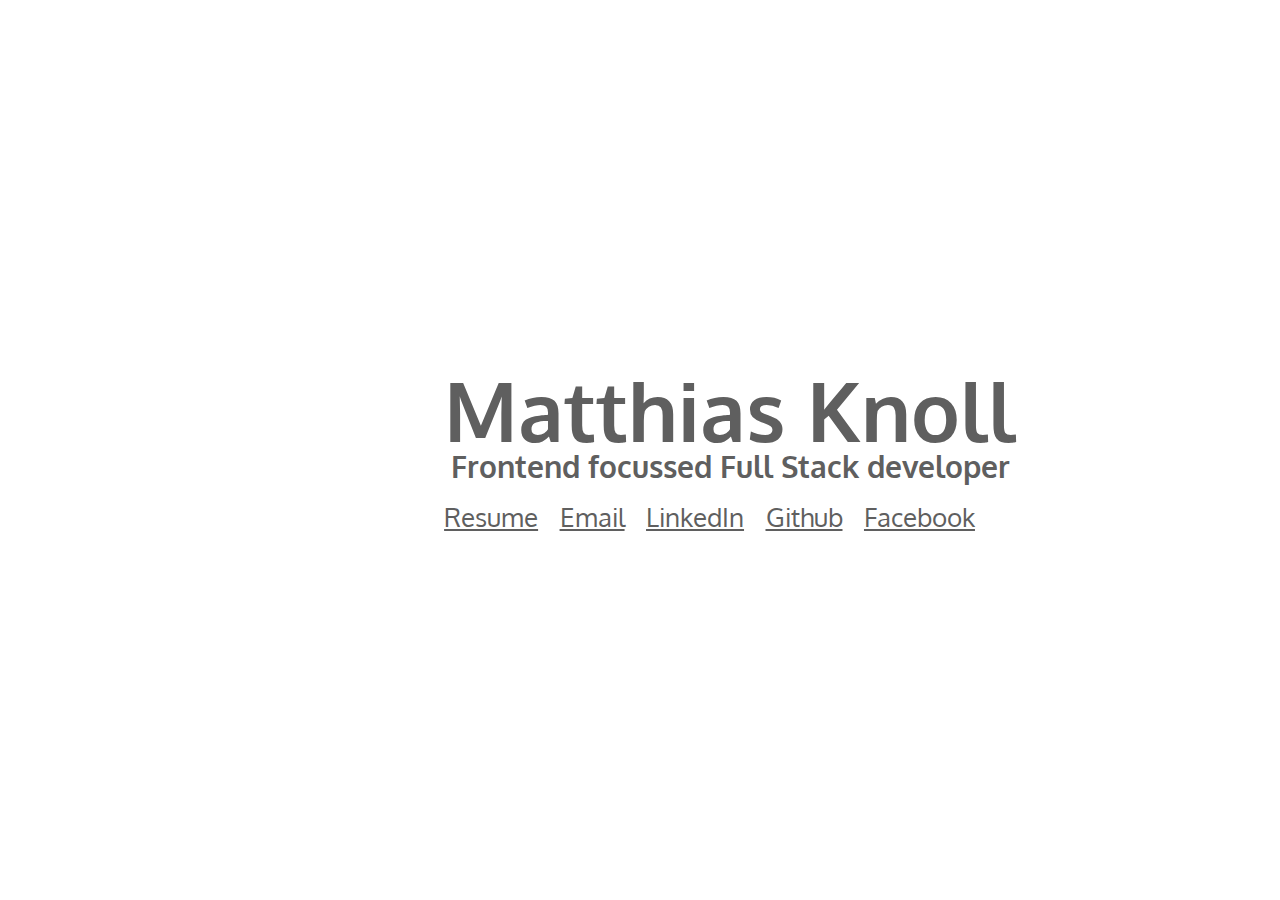
==== commit c5cc69e8: "Updating after review" ====
--- a/index.html
+++ b/index.html
@@ -14,9 +14,8 @@
     <link rel="stylesheet" type="text/css" media="print" href="stylesheets/print.css"/>
     <link href="http://fonts.googleapis.com/css?family=Muli|Nunito:700" rel="stylesheet" type="text/css"/>
     <!--[if lt IE 9]>
-     
     <script src="http://html5shiv.googlecode.com/svn/trunk/html5.js"></script>
-             <![endif]-->
+    <![endif]-->
     <script type="text/javascript" language="JavaScript" src="js/decrypt.js"></script>
     <script type="text/javascript">
 
@@ -36,21 +35,31 @@
     </script>
 </head>
 <body class="Container">
-<div class="Profile">
-    <img class="Profile-image" src="images/profile.png"/>
+    <div class="Profile">
+        <img class="Profile-image" src="images/profile-bnt.jpg" alt=""/>
 
-    <div class="Profile-info">
-        <span class="Profile-name">Matthias Knoll</span>
-        <span class="Profile-title">Frontend focussed Full Stack developer</span>
-        <ul class="Profile-contact">
-            <li class="Profile-contactItem"><a href="https://docs.google.com/document/d/1zOIgmkjKKOymLVVy6Mi90NsEDI6UOf8np-HOoa5jRm4/edit?usp=sharing">View resume</a></li>
-            <li class="Profile-contactItem"><script type="text/javascript"
-                                                    language="JavaScript">document.write(decryptURL('zM7FnljxJuG8A5bstEY9OZ6SLQqDI2gBXHda3pcoT0mhPUCyKNVe4kfir1WvRw', 'Rkdd@u1wS8u1wS.r1R', 'Email'));</script></li>
-            <li class="Profile-contactItem"><a href="https://uk.linkedin.com/in/matthiasknoll">LinkedIn</a></li>
-            <li class="Profile-contactItem"><a href="https://github.com/kohlikohl">Github</a></li>
-            <li class="Profile-contactItem"><a href="https://www.facebook.com/kohlikohl">Facebook</a></li>
-        </ul>
-    </div>
+        <div class="Profile-info">
+            <h1 class="Profile-name">Matthias Knoll
+                <span class="Profile-title">Frontend focussed Full Stack developer</span>
+            </h1>
+            <ul class="Profile-contact">
+                <li class="Profile-contactItem">
+                    <a target="_blank" href="https://docs.google.com/document/d/1zOIgmkjKKOymLVVy6Mi90NsEDI6UOf8np-HOoa5jRm4/edit?usp=sharing">Resume</a>
+                </li>
+                <li class="Profile-contactItem">
+                    <script type="text/javascript" language="JavaScript">document.write(decryptURL('zM7FnljxJuG8A5bstEY9OZ6SLQqDI2gBXHda3pcoT0mhPUCyKNVe4kfir1WvRw', 'Rkdd@u1wS8u1wS.r1R', 'Email'));</script>
+                </li>
+                <li class="Profile-contactItem">
+                    <a target="_blank" href="https://uk.linkedin.com/in/matthiasknoll">LinkedIn</a>
+                </li>
+                <li class="Profile-contactItem">
+                    <a target="_blank" href="https://github.com/kohlikohl">Github</a>
+                </li>
+                <li class="Profile-contactItem">
+                    <a target="_blank" href="https://www.facebook.com/kohlikohl">Facebook</a>
+                </li>
+            </ul>
+        </div>
     </div>
 </body>
 </html>
--- a/stylesheets/style.css
+++ b/stylesheets/style.css
@@ -1,151 +1 @@
-@import url(http://fonts.googleapis.com/css?family=Noto+Sans:700|Oxygen);
-/* line 5, ../../../../../Library/Ruby/Gems/2.0.0/gems/compass-core-1.0.3/stylesheets/compass/reset/_utilities.scss */
-html, body, div, span, applet, object, iframe,
-h1, h2, h3, h4, h5, h6, p, blockquote, pre,
-a, abbr, acronym, address, big, cite, code,
-del, dfn, em, img, ins, kbd, q, s, samp,
-small, strike, strong, sub, sup, tt, var,
-b, u, i, center,
-dl, dt, dd, ol, ul, li,
-fieldset, form, label, legend,
-table, caption, tbody, tfoot, thead, tr, th, td,
-article, aside, canvas, details, embed,
-figure, figcaption, footer, header, hgroup,
-menu, nav, output, ruby, section, summary,
-time, mark, audio, video {
-  margin: 0;
-  padding: 0;
-  border: 0;
-  font: inherit;
-  font-size: 100%;
-  vertical-align: baseline;
-}
-
-/* line 22, ../../../../../Library/Ruby/Gems/2.0.0/gems/compass-core-1.0.3/stylesheets/compass/reset/_utilities.scss */
-html {
-  line-height: 1;
-}
-
-/* line 24, ../../../../../Library/Ruby/Gems/2.0.0/gems/compass-core-1.0.3/stylesheets/compass/reset/_utilities.scss */
-ol, ul {
-  list-style: none;
-}
-
-/* line 26, ../../../../../Library/Ruby/Gems/2.0.0/gems/compass-core-1.0.3/stylesheets/compass/reset/_utilities.scss */
-table {
-  border-collapse: collapse;
-  border-spacing: 0;
-}
-
-/* line 28, ../../../../../Library/Ruby/Gems/2.0.0/gems/compass-core-1.0.3/stylesheets/compass/reset/_utilities.scss */
-caption, th, td {
-  text-align: left;
-  font-weight: normal;
-  vertical-align: middle;
-}
-
-/* line 30, ../../../../../Library/Ruby/Gems/2.0.0/gems/compass-core-1.0.3/stylesheets/compass/reset/_utilities.scss */
-q, blockquote {
-  quotes: none;
-}
-/* line 103, ../../../../../Library/Ruby/Gems/2.0.0/gems/compass-core-1.0.3/stylesheets/compass/reset/_utilities.scss */
-q:before, q:after, blockquote:before, blockquote:after {
-  content: "";
-  content: none;
-}
-
-/* line 32, ../../../../../Library/Ruby/Gems/2.0.0/gems/compass-core-1.0.3/stylesheets/compass/reset/_utilities.scss */
-a img {
-  border: none;
-}
-
-/* line 116, ../../../../../Library/Ruby/Gems/2.0.0/gems/compass-core-1.0.3/stylesheets/compass/reset/_utilities.scss */
-article, aside, details, figcaption, figure, footer, header, hgroup, main, menu, nav, section, summary {
-  display: block;
-}
-
-/* line 10, ../sass/style.scss */
-body {
-  font-size: 14px;
-  font-family: "Oxygen", sans-serif;
-  color: #5f5f5f;
-}
-
-/* line 16, ../sass/style.scss */
-html {
-  width: 100%;
-  height: 100%;
-}
-
-/* line 21, ../sass/style.scss */
-.Container {
-  display: -webkit-flex;
-  display: flex;
-  -webkit-justify-content: center;
-  justify-content: center;
-  width: 100%;
-  height: 100%;
-}
-
-/* line 29, ../sass/style.scss */
-.Profile {
-  -webkit-align-self: center;
-  align-self: center;
-  display: -webkit-flex;
-  display: flex;
-  -webkit-align-items: center;
-  align-items: center;
-}
-
-/* line 35, ../sass/style.scss */
-.Profile-info {
-  display: -webkit-flex;
-  display: flex;
-  -webkit-flex-direction: column;
-  flex-direction: column;
-  -webkit-align-self: stretch;
-  align-self: stretch;
-  margin-left: 1.5vw;
-}
-
-/* line 43, ../sass/style.scss */
-.Profile-name {
-  font-size: 6.4vw;
-  font-weight: 800;
-}
-
-/* line 48, ../sass/style.scss */
-.Profile-title {
-  font-size: 2.4vw;
-}
-
-/* line 52, ../sass/style.scss */
-.Profile-image {
-  width: 10vw;
-}
-
-/* line 56, ../sass/style.scss */
-.Profile-contact {
-  font-size: 1.7vw;
-  margin-top: 2vw;
-}
-
-/* line 61, ../sass/style.scss */
-.Profile-contactItem {
-  display: inline-block;
-  margin: 0 0.6vw;
-}
-/* line 65, ../sass/style.scss */
-.Profile-contactItem:nth-child(1) {
-  margin-left: 0;
-}
-/* line 69, ../sass/style.scss */
-.Profile-contactItem a {
-  color: #5f5f5f;
-}
-/* line 73, ../sass/style.scss */
-.Profile-contactItem a:active,
-.Profile-contactItem a:hover,
-.Profile-contactItem a:visited {
-  color: #5f5f5f;
-}
+@import url(http://fonts.googleapis.com/css?family=Noto+Sans:700|Oxygen);html,body,div,span,applet,object,iframe,h1,h2,h3,h4,h5,h6,p,blockquote,pre,a,abbr,acronym,address,big,cite,code,del,dfn,em,img,ins,kbd,q,s,samp,small,strike,strong,sub,sup,tt,var,b,u,i,center,dl,dt,dd,ol,ul,li,fieldset,form,label,legend,table,caption,tbody,tfoot,thead,tr,th,td,article,aside,canvas,details,embed,figure,figcaption,footer,header,hgroup,menu,nav,output,ruby,section,summary,time,mark,audio,video{margin:0;padding:0;border:0;font:inherit;font-size:100%;vertical-align:baseline}html{line-height:1}ol,ul{list-style:none}table{border-collapse:collapse;border-spacing:0}caption,th,td{text-align:left;font-weight:normal;vertical-align:middle}q,blockquote{quotes:none}q:before,q:after,blockquote:before,blockquote:after{content:"";content:none}a img{border:none}article,aside,details,figcaption,figure,footer,header,hgroup,main,menu,nav,section,summary{display:block}body{font-size:14px;font-family:"Oxygen",sans-serif;color:#5f5f5f}html{width:100%;height:100%}.Container{display:-webkit-flex;display:flex;-webkit-justify-content:center;justify-content:center;width:100%;height:100%}.Profile{-webkit-align-self:center;align-self:center;display:-webkit-flex;display:flex;-webkit-align-items:center;align-items:center;-webkit-flex-direction:column;flex-direction:column;font-size:38px;text-align:center}.Profile-info{display:-webkit-flex;display:flex;-webkit-flex-direction:column;flex-direction:column;-webkit-align-self:stretch;align-self:stretch;top:-56px;position:relative;color:white}.Profile-name{font-size:1em;font-weight:800;text-shadow:2px 2px 1px #646464}.Profile-title{font-size:0.37em;text-shadow:2px 2px 1px #646464;display:block}.Profile-image{width:6.8em}.Profile-contact{margin-top:0.9em;font-size:0.315em}.Profile-contactItem{display:inline-block;margin:0 0.3em}.Profile-contactItem:nth-child(1){margin-left:0}.Profile-contactItem a{color:#5f5f5f}.Profile-contactItem a:active,.Profile-contactItem a:hover,.Profile-contactItem a:visited{color:#5f5f5f}@media (min-width: 350px){.Profile{-webkit-flex-direction:row;flex-direction:row}.Profile-image{width:2em}.Profile-info{top:0;position:static;color:#5f5f5f;margin-left:0.2em}.Profile-name,.Profile-title{text-shadow:none}.Profile-contact{text-align:left}}@media (min-width: 600px){.Profile{font-size:6.4vw}}
